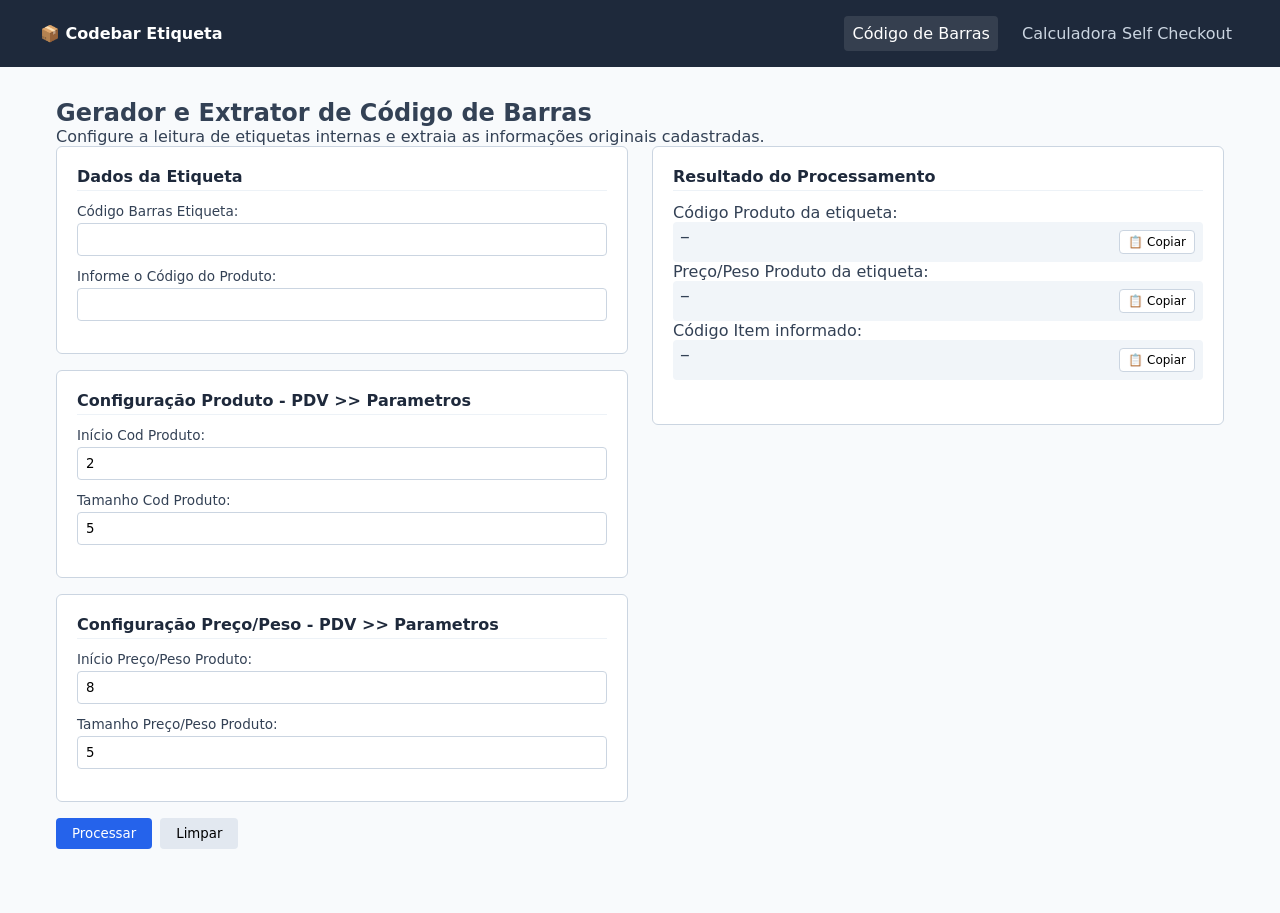
==== paginas/codigo-barra.html @ 17e8890e "Add files via upload" ====
<!DOCTYPE html>
<html lang="pt-BR">
<head>
    <meta charset="UTF-8">
    <meta name="viewport" content="width=device-width, initial-scale=1.0">
    <title>Gerador Código de Barras - Codebar Etiqueta</title>
    <link rel="stylesheet" href="../css/style.css">
</head>
<body>
    <nav class="navbar">
        <div class="nav-container">
            <a href="../index.html" class="nav-logo">📦 Codebar Etiqueta</a>
            <div class="nav-links">
                <a href="codigo-barra.html" class="nav-item active">Código de Barras</a>
                <a href="selfcheckout.html" class="nav-item">Calculadora Self Checkout</a>
            </div>
        </div>
    </nav>
    <div class="container">
        <div class="page-header">
            <h2>Gerador e Extrator de Código de Barras</h2>
            <p>Configure a leitura de etiquetas internas e extraia as informações originais cadastradas.</p>
        </div>
        <div class="tool-layout">
            <div class="form-side">
                <div class="bloco">
                    <div class="bloco-titulo">Dados da Etiqueta</div>
                    <div class="linha"><label>Código Barras Etiqueta:</label><input type="text" id="codigo"></div>
                    <div class="linha"><label>Informe o Código do Produto:</label><input type="text" id="codInformado"></div>
                </div>
                <div class="bloco">
                    <div class="bloco-titulo">Configuração Produto - PDV >> Parametros</div>
                    <div class="linha"><label>Início Cod Produto:</label><input type="number" id="iniProd" value="2"></div>
                    <div class="linha"><label>Tamanho Cod Produto:</label><input type="number" id="tamProd" value="5"></div>
                </div>
                <div class="bloco">
                    <div class="bloco-titulo">Configuração Preço/Peso - PDV >> Parametros</div>
                    <div class="linha"><label>Início Preço/Peso Produto:</label><input type="number" id="iniPreco" value="8"></div>
                    <div class="linha"><label>Tamanho Preço/Peso Produto:</label><input type="number" id="tamPreco" value="5"></div>
                </div>
                <div class="botoes">
                    <button class="btn-primary" onclick="processar()">Processar</button>
                    <button class="btn-secondary limpar" onclick="limparCampos()">Limpar</button>
                </div>
            </div>
            <div class="result-side">
                <div class="bloco result-box">
                    <div class="bloco-titulo">Resultado do Processamento</div>
                    <div class="result-item"><span class="label">Código Produto da etiqueta:</span><div class="res-value-wrapper"><span id="resProd" class="res-badge">—</span><button class="btn-copy-mini" id="copy-resProd" onclick="copiarElementoText('resProd')">📋 Copiar</button></div></div>
                    <div class="result-item"><span class="label">Preço/Peso Produto da etiqueta:</span><div class="res-value-wrapper"><span id="resPreco" class="res-badge">—</span><button class="btn-copy-mini" id="copy-resPreco" onclick="copiarElementoText('resPreco')">📋 Copiar</button></div></div>
                    <div class="result-item"><span class="label">Código Item informado:</span><div class="res-value-wrapper"><span id="resCodInf" class="res-badge">—</span><button class="btn-copy-mini" id="copy-resCodInf" onclick="copiarElementoText('resCodInf')">📋 Copiar</button></div></div>
                    <div id="statusMsg" class="status"></div>
                </div>
            </div>
        </div>
    </div>
    <script src="../js/util.js"></script>
    <script src="../js/codigoBarra.js"></script>
</body>
</html>
---- css/style.css ----
:root {
    --bg-main: #f8fafc; --bg-navbar: #1e293b; --text-main: #334155; --text-light: #64748b;
    --border-color: #cbd5e1; --primary: #2563eb; --success: #15803d; --success-light: #dcfce7;
    --warning: #b45309; --warning-light: #fef3c7; --danger: #b91c1c; --danger-light: #fee2e2;
    --faded-opacity: 0.45;
}
* { box-sizing: border-box; margin: 0; padding: 0; font-family: system-ui, sans-serif; }
body { background-color: var(--bg-main); color: var(--text-main); padding-bottom: 2rem; }
.navbar { background-color: var(--bg-navbar); color: white; padding: 1rem 2rem; }
.nav-container { max-width: 1200px; margin: 0 auto; display: flex; justify-content: space-between; align-items: center; }
.nav-logo { font-weight: bold; color: white; text-decoration: none; }
.nav-links { display: flex; gap: 1rem; }
.nav-item { color: #cbd5e1; text-decoration: none; padding: 0.5rem; border-radius: 4px; }
.nav-item.active, .nav-item:hover { color: white; background: rgba(255,255,255,0.1); }
.container { max-width: 1200px; margin: 2rem auto; padding: 0 1rem; }
.grid-cards { display: grid; grid-template-columns: repeat(auto-fit, minmax(280px, 1fr)); gap: 1.5rem; }
.menu-card { background: white; padding: 1.5rem; border: 1px solid var(--border-color); border-radius: 8px; text-decoration: none; color: inherit; display: block; }
.menu-card:hover { border-color: var(--primary); transform: translateY(-2px); transition: 0.2s; }
.tool-layout { display: grid; grid-template-columns: 1fr 1fr; gap: 1.5rem; }
@media(max-width: 768px) { .tool-layout { grid-template-columns: 1fr; } }
.bloco { background: white; padding: 1.25rem; border: 1px solid var(--border-color); border-radius: 6px; margin-bottom: 1rem; }
.bloco-titulo { font-weight: bold; color: var(--bg-navbar); margin-bottom: 0.75rem; border-bottom: 1px solid #edf2f7; padding-bottom: 0.25rem; }
.linha { margin-bottom: 0.75rem; }
.linha label { display: block; font-size: 0.85rem; margin-bottom: 0.25rem; font-weight: 500; }
.linha input { width: 100%; padding: 0.5rem; border: 1px solid var(--border-color); border-radius: 4px; }
.botoes { display: flex; gap: 0.5rem; }
.card-calculo { background: white; border: 1px solid var(--border-color); border-radius: 6px; padding: 1rem; margin-bottom: 1rem; transition: all 0.25s; }
.card-calculo.faded { opacity: var(--faded-opacity); filter: grayscale(1); pointer-events: none; }
.result-display { display: flex; justify-content: space-between; align-items: center; background: #f8fafc; padding: 0.5rem; border-radius: 4px; margin-top: 0.5rem; border: 1px solid #e2e8f0; }
.res-value { font-size: 1.3rem; font-weight: bold; color: #4a5568; }
.card-calculo.active-result { border-color: #bbf7d0; background: #f0fdf4; }
.card-calculo.active-result .res-value { color: var(--success); }
.card-calculo.active-result#card-tol-item { border-color: #fed7aa; background: #fff7ed; }
.card-calculo.active-result#card-tol-item .res-value { color: var(--warning); }
.btn-copiar, .btn-primary, .btn-secondary { padding: 0.5rem 1rem; border-radius: 4px; cursor: pointer; border: none; }
.btn-primary { background: var(--primary); color: white; }
.btn-secondary { background: #e2e8f0; }
.border-top-dash { border-top: 1px dashed var(--border-color); padding-top: 0.5rem; margin-top: 0.25rem; }
.exp-math-real { font-family: monospace; font-weight: bold; }
.res-value-wrapper { display: flex; justify-content: space-between; background: #f1f5f9; padding: 0.5rem; border-radius: 4px; }
.res-badge { font-family: monospace; font-weight: bold; }
.btn-copy-mini { padding: 0.25rem 0.5rem; font-size: 0.75rem; background: white; border: 1px solid var(--border-color); border-radius: 4px; cursor: pointer; }
.status { margin-top: 0.5rem; padding: 0.5rem; border-radius: 4px; font-size: 0.9rem; }
.status.sucesso { background: var(--success-light); color: var(--success); }
.status.erro { background: var(--danger-light); color: var(--danger); }
.footer { text-align: center; margin-top: 2rem; color: var(--text-light); font-size: 0.8rem; }
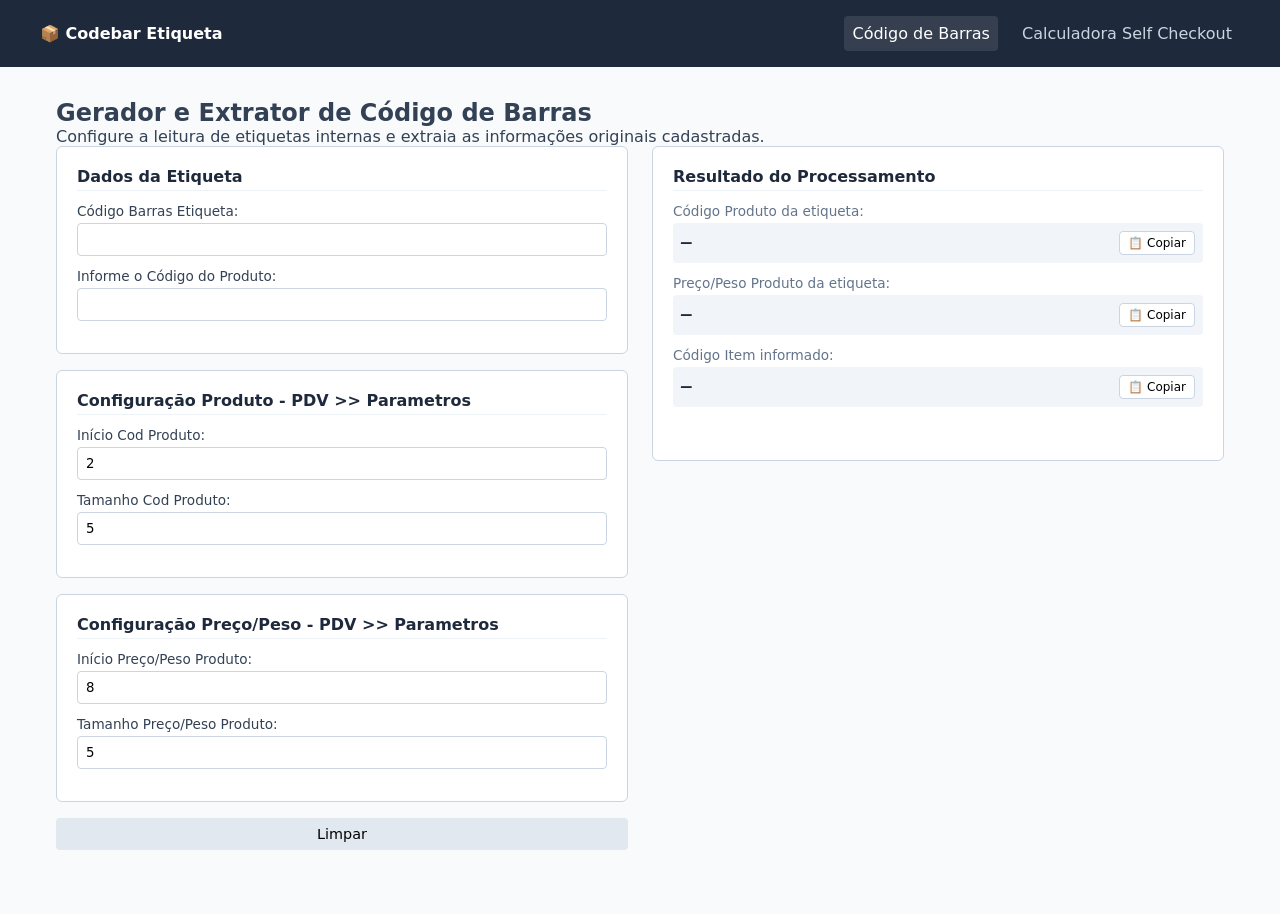
==== commit b9929f87: "Add files via upload" ====
--- a/paginas/codigo-barra.html
+++ b/paginas/codigo-barra.html
@@ -25,22 +25,21 @@
             <div class="form-side">
                 <div class="bloco">
                     <div class="bloco-titulo">Dados da Etiqueta</div>
-                    <div class="linha"><label>Código Barras Etiqueta:</label><input type="text" id="codigo"></div>
-                    <div class="linha"><label>Informe o Código do Produto:</label><input type="text" id="codInformado"></div>
+                    <div class="linha"><label>Código Barras Etiqueta:</label><input type="text" id="codigo" class="barcode-input"></div>
+                    <div class="linha"><label>Informe o Código do Produto:</label><input type="text" id="codInformado" class="barcode-input"></div>
                 </div>
                 <div class="bloco">
                     <div class="bloco-titulo">Configuração Produto - PDV >> Parametros</div>
-                    <div class="linha"><label>Início Cod Produto:</label><input type="number" id="iniProd" value="2"></div>
-                    <div class="linha"><label>Tamanho Cod Produto:</label><input type="number" id="tamProd" value="5"></div>
+                    <div class="linha"><label>Início Cod Produto:</label><input type="number" id="iniProd" value="2" class="barcode-input"></div>
+                    <div class="linha"><label>Tamanho Cod Produto:</label><input type="number" id="tamProd" value="5" class="barcode-input"></div>
                 </div>
                 <div class="bloco">
                     <div class="bloco-titulo">Configuração Preço/Peso - PDV >> Parametros</div>
-                    <div class="linha"><label>Início Preço/Peso Produto:</label><input type="number" id="iniPreco" value="8"></div>
-                    <div class="linha"><label>Tamanho Preço/Peso Produto:</label><input type="number" id="tamPreco" value="5"></div>
+                    <div class="linha"><label>Início Preço/Peso Produto:</label><input type="number" id="iniPreco" value="8" class="barcode-input"></div>
+                    <div class="linha"><label>Tamanho Preço/Peso Produto:</label><input type="number" id="tamPreco" value="5" class="barcode-input"></div>
                 </div>
                 <div class="botoes">
-                    <button class="btn-primary" onclick="processar()">Processar</button>
-                    <button class="btn-secondary limpar" onclick="limparCampos()">Limpar</button>
+                    <button class="btn-secondary limpar" style="width: 100%;" onclick="limparCampos()">Limpar</button>
                 </div>
             </div>
             <div class="result-side">
--- a/css/style.css
+++ b/css/style.css
@@ -24,23 +24,41 @@
 .linha label { display: block; font-size: 0.85rem; margin-bottom: 0.25rem; font-weight: 500; }
 .linha input { width: 100%; padding: 0.5rem; border: 1px solid var(--border-color); border-radius: 4px; }
 .botoes { display: flex; gap: 0.5rem; }
-.card-calculo { background: white; border: 1px solid var(--border-color); border-radius: 6px; padding: 1rem; margin-bottom: 1rem; transition: all 0.25s; }
+
+.card-calculo { background: white; border: 1px solid var(--border-color); border-radius: 6px; padding: 1.25rem; margin-bottom: 1rem; transition: all 0.25s; }
 .card-calculo.faded { opacity: var(--faded-opacity); filter: grayscale(1); pointer-events: none; }
-.result-display { display: flex; justify-content: space-between; align-items: center; background: #f8fafc; padding: 0.5rem; border-radius: 4px; margin-top: 0.5rem; border: 1px solid #e2e8f0; }
-.res-value { font-size: 1.3rem; font-weight: bold; color: #4a5568; }
+
+.card-calc-header { display: flex; flex-direction: column; gap: 0.25rem; margin-bottom: 0.75rem; padding-bottom: 0.5rem; border-bottom: 1px solid #f1f5f9; }
+.badge-title { font-weight: bold; font-size: 1.05rem; color: #1e293b; display: block; }
+.sub-formula { font-size: 0.85rem; color: var(--text-light); font-style: italic; display: block; }
+
+.expression-values { margin-bottom: 0.75rem; font-size: 0.9rem; color: var(--text-main); }
+.exp-label { font-weight: 600; margin-right: 0.35rem; }
+
+.result-display { display: flex; justify-content: space-between; align-items: center; background: #f8fafc; padding: 0.65rem; border-radius: 4px; margin-top: 0.5rem; border: 1px solid #e2e8f0; }
+.res-box { display: flex; align-items: center; gap: 0.4rem; flex-wrap: wrap; }
+.res-title { font-size: 0.95rem; font-weight: 500; color: #475569; }
+.res-value { font-size: 1.25rem; font-weight: 700; color: #334155; }
+
 .card-calculo.active-result { border-color: #bbf7d0; background: #f0fdf4; }
 .card-calculo.active-result .res-value { color: var(--success); }
 .card-calculo.active-result#card-tol-item { border-color: #fed7aa; background: #fff7ed; }
 .card-calculo.active-result#card-tol-item .res-value { color: var(--warning); }
-.btn-copiar, .btn-primary, .btn-secondary { padding: 0.5rem 1rem; border-radius: 4px; cursor: pointer; border: none; }
+
+.btn-copiar, .btn-primary, .btn-secondary { padding: 0.5rem 1rem; border-radius: 4px; cursor: pointer; border: none; font-size: 0.9rem; }
 .btn-primary { background: var(--primary); color: white; }
 .btn-secondary { background: #e2e8f0; }
+.btn-copiar { background: white; border: 1px solid var(--border-color); color: var(--text-main); font-size: 0.8rem; transition: 0.1s; }
+.btn-copiar:hover { background: #f1f5f9; border-color: var(--text-light); }
+
 .border-top-dash { border-top: 1px dashed var(--border-color); padding-top: 0.5rem; margin-top: 0.25rem; }
-.exp-math-real { font-family: monospace; font-weight: bold; }
-.res-value-wrapper { display: flex; justify-content: space-between; background: #f1f5f9; padding: 0.5rem; border-radius: 4px; }
-.res-badge { font-family: monospace; font-weight: bold; }
+.exp-math-real { font-family: monospace; font-weight: bold; color: #0f172a; }
+.res-value-wrapper { display: flex; justify-content: space-between; background: #f1f5f9; padding: 0.5rem; border-radius: 4px; margin-bottom: 0.5rem; align-items: center; }
+.res-badge { font-family: monospace; font-weight: bold; font-size: 1.1rem; color: #1e293b; }
 .btn-copy-mini { padding: 0.25rem 0.5rem; font-size: 0.75rem; background: white; border: 1px solid var(--border-color); border-radius: 4px; cursor: pointer; }
-.status { margin-top: 0.5rem; padding: 0.5rem; border-radius: 4px; font-size: 0.9rem; }
-.status.sucesso { background: var(--success-light); color: var(--success); }
-.status.erro { background: var(--danger-light); color: var(--danger); }
+.status { margin-top: 0.75rem; padding: 0.65rem; border-radius: 4px; font-size: 0.95rem; font-weight: 500; text-align: center; }
+.status.sucesso { background: var(--success-light); color: var(--success); border: 1px solid #bbf7d0; }
+.status.erro { background: var(--danger-light); color: var(--danger); border: 1px solid #fecaca; }
+.result-item { margin-bottom: 0.75rem; }
+.result-item .label { display: block; font-size: 0.85rem; color: var(--text-light); margin-bottom: 0.25rem; font-weight: 500; }
 .footer { text-align: center; margin-top: 2rem; color: var(--text-light); font-size: 0.8rem; }
